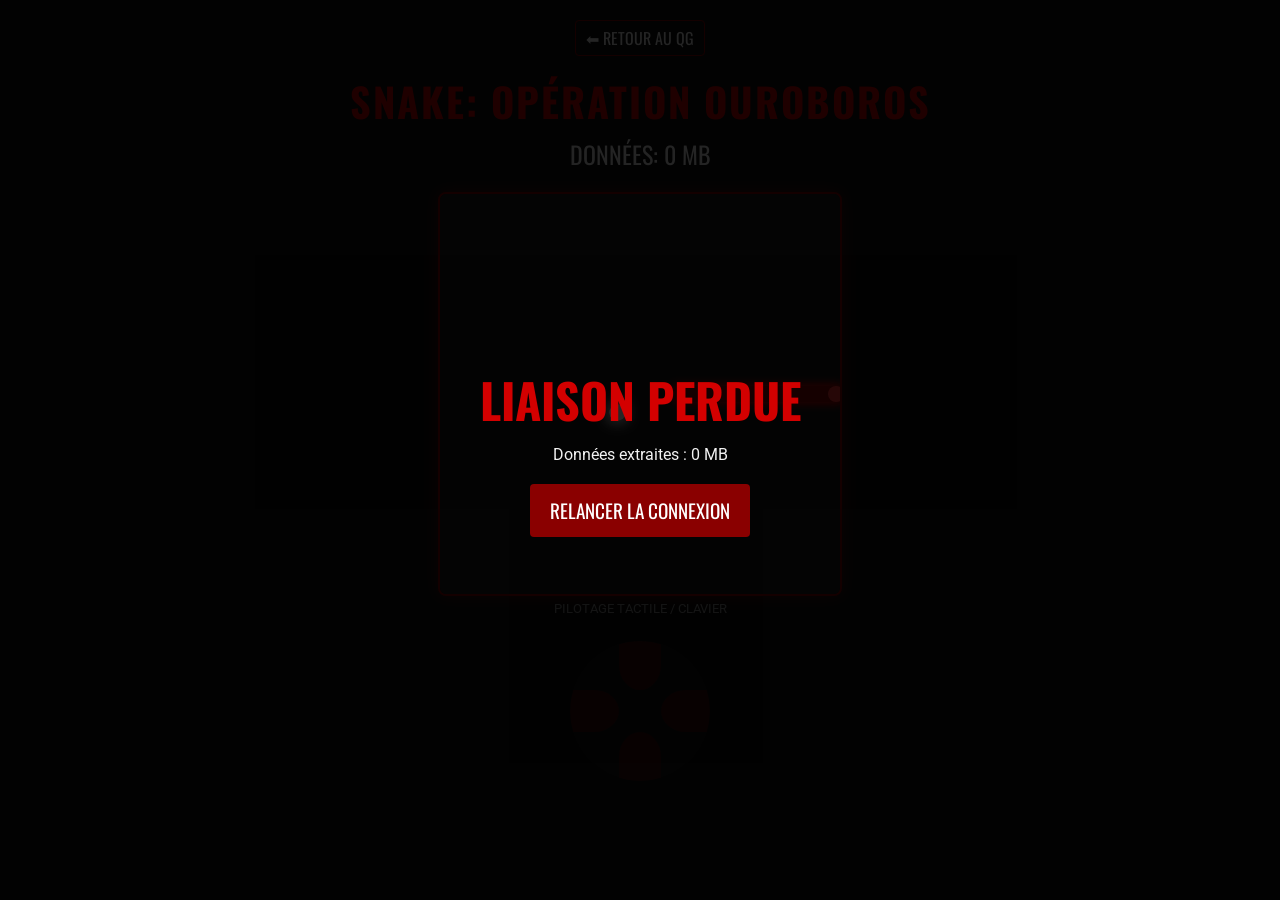
==== jeux/snake.html @ 8f8ec649 "Add files via upload" ====
<!DOCTYPE html>
<html lang="fr">
<head>
    <meta charset="UTF-8">
    <meta name="viewport" content="width=device-width, initial-scale=1.0, maximum-scale=1.0, user-scalable=no">
    <title>SNAKE - Mission Impossible</title>
    <link href="https://fonts.googleapis.com/css2?family=Oswald:wght@400;700&family=Roboto:wght@300;400;700&display=swap" rel="stylesheet">
    <style>
        :root {
            --bg-color: #0d0d0d; --text-color: #f2f2f2; --red-main: #d30000;
            --red-dark: #8a0000; --grid-bg: #1a1a1a;
        }
        * { box-sizing: border-box; margin: 0; padding: 0; }
        body { background-color: var(--bg-color); color: var(--text-color); font-family: 'Roboto', sans-serif; display: flex; flex-direction: column; align-items: center; min-height: 100vh; overflow: hidden; padding-top: 20px;}
        header { text-align: center; margin-bottom: 20px; }
        .btn-retour { display: inline-block; color: var(--text-color); text-decoration: none; font-family: 'Oswald', sans-serif; padding: 5px 10px; border: 1px solid var(--red-dark); border-radius: 4px; transition: 0.3s; margin-bottom: 15px;}
        .btn-retour:hover { background: var(--red-main); }
        .logo { font-family: 'Oswald', sans-serif; font-size: 2.5rem; letter-spacing: 2px; color: var(--red-main); margin-bottom:0;}
        .score { font-family: 'Oswald', sans-serif; font-size: 1.5rem; margin-top: 5px; }
        canvas { background: var(--grid-bg); border: 2px solid var(--red-dark); box-shadow: 0 0 15px rgba(211, 0, 0, 0.3); border-radius: 8px; max-width: 95vw; touch-action:none;}
        .mobile-controls { border-radius: 50%; width: 140px; height: 140px; background: #111; margin-top: 20px; position:relative; overflow:hidden;}
        .ctrl-up, .ctrl-down, .ctrl-left, .ctrl-right { position:absolute; background:rgba(211,0,0,0.2); backdrop-filter:blur(2px); cursor:pointer;}
        .ctrl-up { top:0; left:35%; width:30%; height:35%; border-radius:0 0 50% 50%;}
        .ctrl-down { bottom:0; left:35%; width:30%; height:35%; border-radius:50% 50% 0 0;}
        .ctrl-left { top:35%; left:0; width:35%; height:30%; border-radius:0 50% 50% 0;}
        .ctrl-right { top:35%; right:0; width:35%; height:30%; border-radius:50% 0 0 50%;}
        .ctrl-up:active, .ctrl-down:active, .ctrl-left:active, .ctrl-right:active { background:rgba(211,0,0,0.6);}
        #overlay { position: fixed; top:0; left:0; width:100%; height:100%; background:rgba(0,0,0,0.85); display:flex; flex-direction:column; align-items:center; justify-content:center; z-index:10; }
        .hidden { display: none !important; }
        .btn-action { background: var(--red-dark); color: #fff; border: none; padding: 12px 20px; font-family: 'Oswald', sans-serif; font-size: 1.2rem; cursor: pointer; border-radius: 4px; margin-top: 20px;}
        .joystick-hint { font-size: 0.8rem; color: #888; text-transform: uppercase; margin-top:5px; margin-bottom:5px;}
    </style>
</head>
<body>
    <header>
        <a href="../index.html#arcade" class="btn-retour">⬅ RETOUR AU QG</a>
        <h1 class="logo">SNAKE: OPÉRATION OUROBOROS</h1>
        <div class="score">DONNÉES: <span id="scoreVal">0</span> MB</div>
    </header>
    <canvas id="gameCanvas" width="400" height="400"></canvas>
    
    <div class="joystick-hint">PILOTAGE TACTILE / CLAVIER</div>
    <div class="mobile-controls">
        <div class="ctrl-up" id="btn-up"></div>
        <div class="ctrl-down" id="btn-down"></div>
        <div class="ctrl-left" id="btn-left"></div>
        <div class="ctrl-right" id="btn-right"></div>
    </div>

    <div id="overlay" class="hidden">
        <h2 style="color:var(--red-main); font-family:'Oswald', sans-serif; font-size:3rem; margin-bottom:10px;">LIAISON PERDUE</h2>
        <p>Données extraites : <span id="finalScore">0</span> MB</p>
        <button class="btn-action" onclick="resetGame()">RELANCER LA CONNEXION</button>
    </div>

    <script>
        const canvas = document.getElementById("gameCanvas");
        const ctx = canvas.getContext("2d");
        const scoreEl = document.getElementById("scoreVal");

        let frames = 0;
        let isMobile = window.innerWidth < 450;
        if(isMobile) { canvas.width = 320; canvas.height = 320; }

        let snake = {
            path: [],
            head: { x: canvas.width/2, y: canvas.height/2 },
            dx: 1, dy: 0,
            speed: isMobile ? 3 : 4,
            baseLen: 40,
            radius: 8,
            draw: function() {
                if(this.path.length < 2) return;
                
                // Draw Body
                ctx.beginPath();
                ctx.moveTo(this.path[0].x, this.path[0].y);
                for(let i=1; i<this.path.length; i++) {
                    ctx.lineTo(this.path[i].x, this.path[i].y);
                }
                ctx.strokeStyle = '#8a0000';
                ctx.lineWidth = this.radius * 2;
                ctx.lineCap = 'round';
                ctx.lineJoin = 'round';
                ctx.shadowBlur = 10; ctx.shadowColor = '#d30000';
                ctx.stroke();
                ctx.shadowBlur = 0;

                // Draw Head specific
                ctx.fillStyle = '#ff3333';
                ctx.beginPath();
                ctx.arc(this.head.x, this.head.y, this.radius, 0, Math.PI*2);
                ctx.fill();
            },
            update: function() {
                this.head.x += this.dx * this.speed;
                this.head.y += this.dy * this.speed;
                
                this.path.unshift({x: this.head.x, y: this.head.y});

                while(this.path.length > this.baseLen) {
                    this.path.pop();
                }
            }
        };

        let food = { x: 0, y: 0, radius: 8 };

        function spawnFood() {
            let margin = 20;
            food.x = margin + Math.random() * (canvas.width - margin*2);
            food.y = margin + Math.random() * (canvas.height - margin*2);
        }
        spawnFood();

        let score = 0;
        let isGameOver = false;

        document.addEventListener("keydown", (e) => {
            if(['ArrowLeft', 'ArrowRight', 'ArrowUp', 'ArrowDown'].includes(e.key)) e.preventDefault();
            if(e.key === "ArrowLeft" && snake.dx === 0) { snake.dx = -1; snake.dy = 0; }
            if(e.key === "ArrowUp" && snake.dy === 0) { snake.dx = 0; snake.dy = -1; }
            if(e.key === "ArrowRight" && snake.dx === 0) { snake.dx = 1; snake.dy = 0; }
            if(e.key === "ArrowDown" && snake.dy === 0) { snake.dx = 0; snake.dy = 1; }
        });

        // Tactile
        const handleDir = (dx, dy) => {
            if(dx !== 0 && snake.dx === 0) { snake.dx = dx; snake.dy = dy; }
            if(dy !== 0 && snake.dy === 0) { snake.dx = dx; snake.dy = dy; }
        }
        document.getElementById("btn-left").addEventListener("touchstart", (e)=>{e.preventDefault(); handleDir(-1,0);});
        document.getElementById("btn-up").addEventListener("touchstart", (e)=>{e.preventDefault(); handleDir(0,-1);});
        document.getElementById("btn-right").addEventListener("touchstart", (e)=>{e.preventDefault(); handleDir(1,0);});
        document.getElementById("btn-down").addEventListener("touchstart", (e)=>{e.preventDefault(); handleDir(0,1);});

        // Also prevent canvas swipe scrolling
        canvas.addEventListener('touchmove', e => e.preventDefault(), {passive:false});

        function isCollision() {
            // Walls
            if(snake.head.x < snake.radius || snake.head.x > canvas.width - snake.radius || snake.head.y < snake.radius || snake.head.y > canvas.height - snake.radius) {
                return true;
            }
            // Self
            // On ignore les 15 premiers points de path (qui sont très proches de la tête)
            for(let i=15; i<snake.path.length; i++) {
                let dx = snake.head.x - snake.path[i].x;
                let dy = snake.head.y - snake.path[i].y;
                let dist = Math.sqrt(dx*dx + dy*dy);
                if(dist < snake.radius) return true;
            }
            return false;
        }

        function checkFood() {
            let dx = snake.head.x - food.x;
            let dy = snake.head.y - food.y;
            if(Math.sqrt(dx*dx + dy*dy) < snake.radius + food.radius) {
                score += 10;
                scoreEl.innerText = score;
                snake.baseLen += 15; // Allonge le serpent
                spawnFood();
            }
        }

        function draw() {
            ctx.fillStyle = "rgba(26, 26, 26, 0.4)"; // Trace discrète
            ctx.fillRect(0, 0, canvas.width, canvas.height);

            // Dessin Nourriture
            ctx.fillStyle = "#fff";
            ctx.shadowBlur = 15; ctx.shadowColor = "#fff";
            ctx.beginPath();
            ctx.arc(food.x, food.y, food.radius, 0, Math.PI*2);
            ctx.fill();
            ctx.shadowBlur = 0;

            if(!isGameOver) {
                snake.update();
                checkFood();
                if(isCollision()) {
                    isGameOver = true;
                    document.getElementById('overlay').classList.remove('hidden');
                    document.getElementById('finalScore').innerText = score;
                }
            }

            snake.draw();
        }

        function resetGame() {
            snake.path = [];
            snake.head = { x: canvas.width/2, y: canvas.height/2 };
            snake.dx = 1; snake.dy = 0;
            snake.baseLen = 40;
            score = 0;
            scoreEl.innerText = score;
            spawnFood();
            document.getElementById('overlay').classList.add('hidden');
            isGameOver = false;
        }

        function loop() {
            draw();
            requestAnimationFrame(loop);
        }
        loop();
    </script>
</body>
</html>
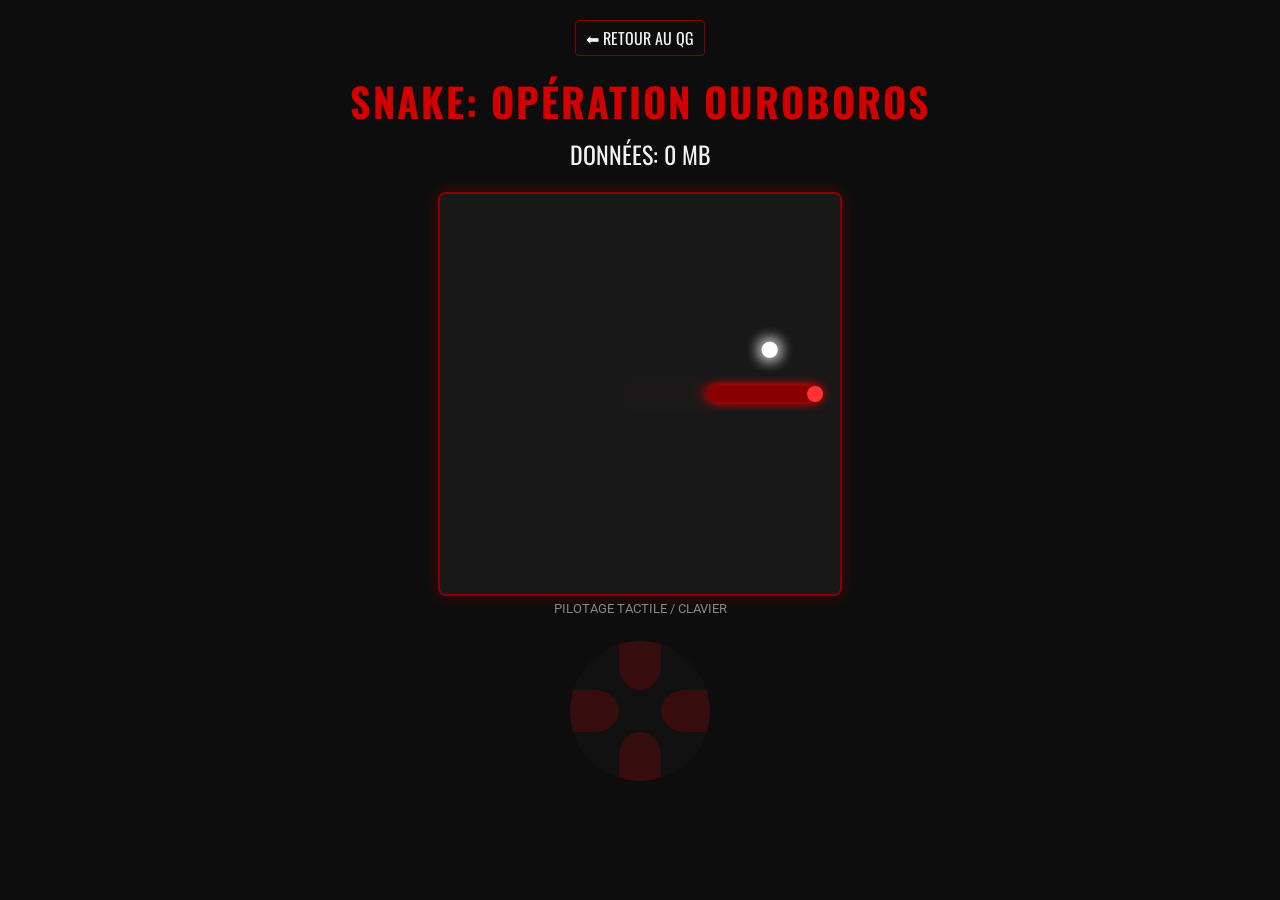
==== commit b53bba13: "Add files via upload" ====
--- a/jeux/snake.html
+++ b/jeux/snake.html
@@ -66,7 +66,7 @@
             path: [],
             head: { x: canvas.width/2, y: canvas.height/2 },
             dx: 1, dy: 0,
-            speed: isMobile ? 3 : 4,
+            speed: isMobile ? 2 : 2.5,
             baseLen: 40,
             radius: 8,
             draw: function() {
@@ -134,7 +134,34 @@
         document.getElementById("btn-right").addEventListener("touchstart", (e)=>{e.preventDefault(); handleDir(1,0);});
         document.getElementById("btn-down").addEventListener("touchstart", (e)=>{e.preventDefault(); handleDir(0,1);});
 
-        // Also prevent canvas swipe scrolling
+        // Swipe tactile
+        let touchStartX = 0;
+        let touchStartY = 0;
+        document.addEventListener('touchstart', e => {
+            touchStartX = e.changedTouches[0].screenX;
+            touchStartY = e.changedTouches[0].screenY;
+        }, {passive: false});
+
+        document.addEventListener('touchend', e => {
+            let touchEndX = e.changedTouches[0].screenX;
+            let touchEndY = e.changedTouches[0].screenY;
+            let dx = touchEndX - touchStartX;
+            let dy = touchEndY - touchStartY;
+            
+            if (Math.abs(dx) > Math.abs(dy)) {
+                if (Math.abs(dx) > 30) {
+                    if (dx > 0) handleDir(1, 0); // droite
+                    else handleDir(-1, 0); // gauche
+                }
+            } else {
+                if (Math.abs(dy) > 30) {
+                    if (dy > 0) handleDir(0, 1); // bas
+                    else handleDir(0, -1); // haut
+                }
+            }
+        }, {passive: false});
+
+        // Prevent canvas swipe scrolling
         canvas.addEventListener('touchmove', e => e.preventDefault(), {passive:false});
 
         function isCollision() {
